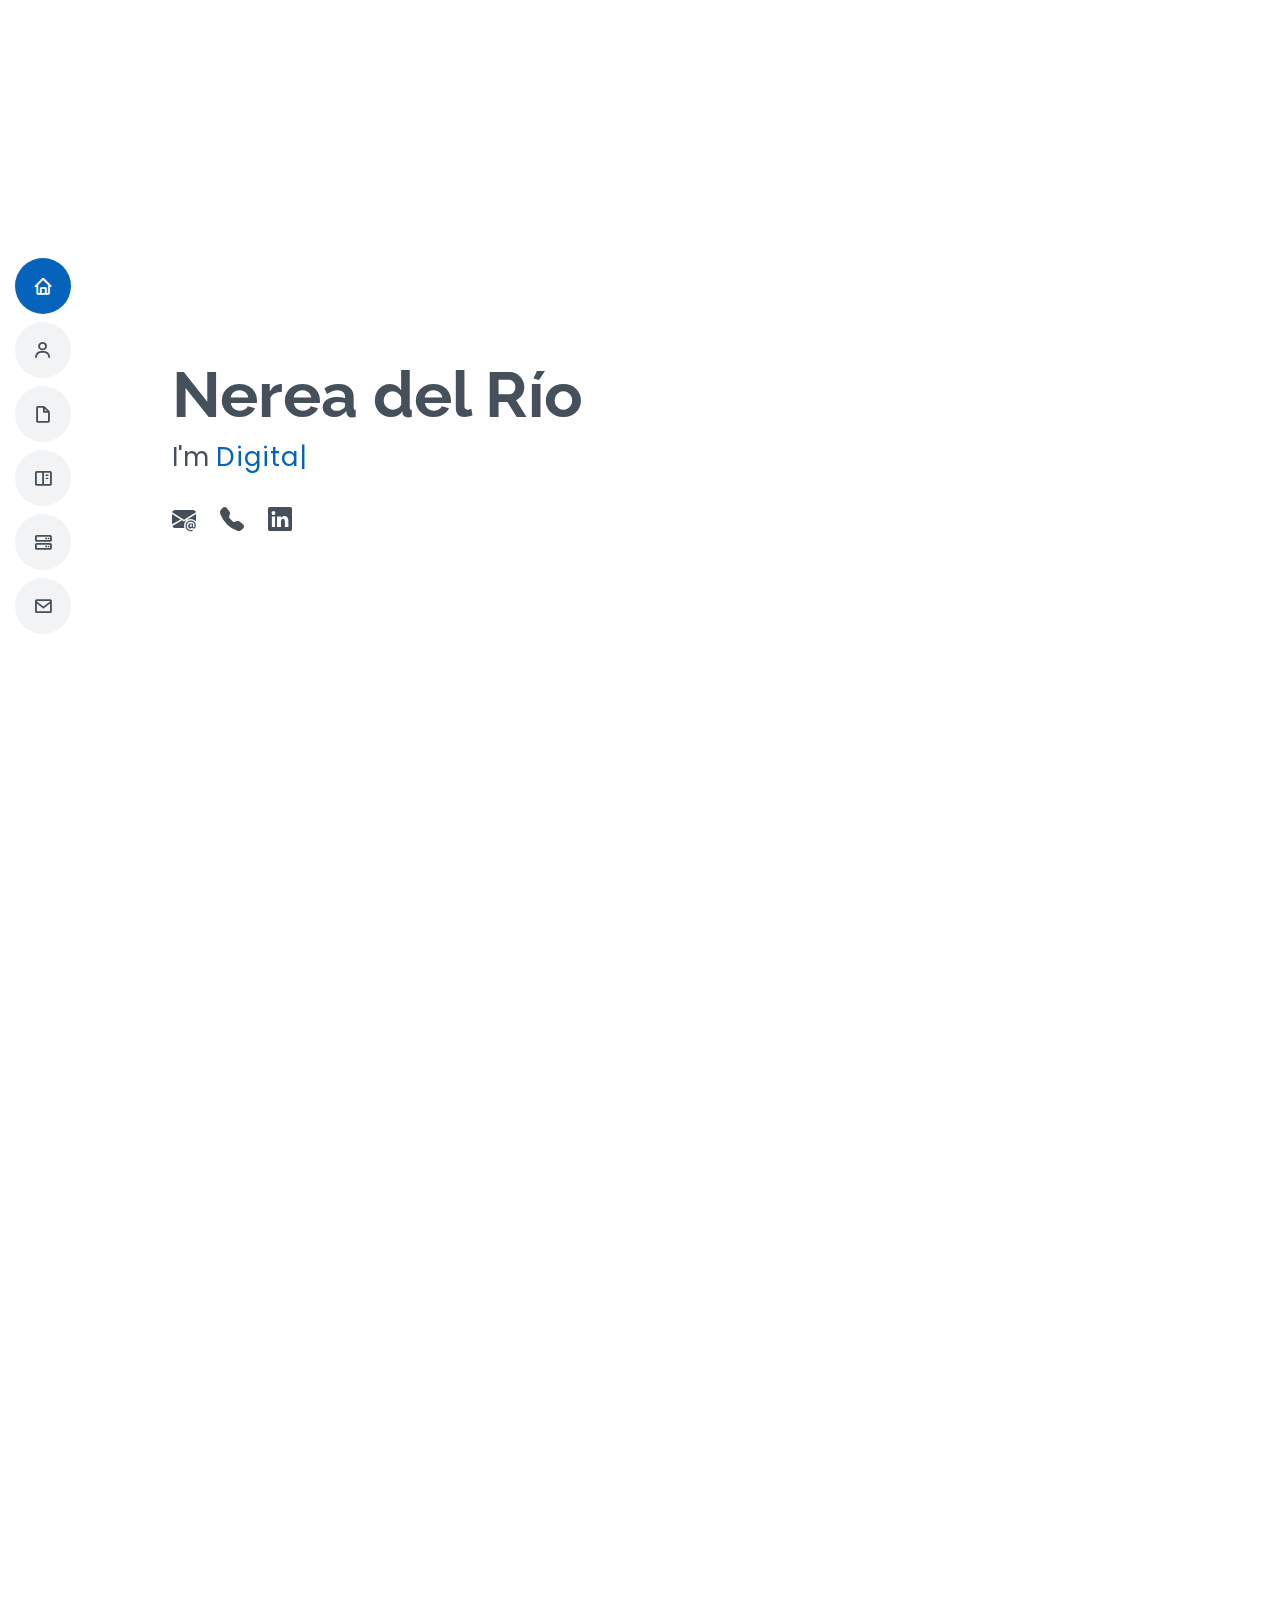
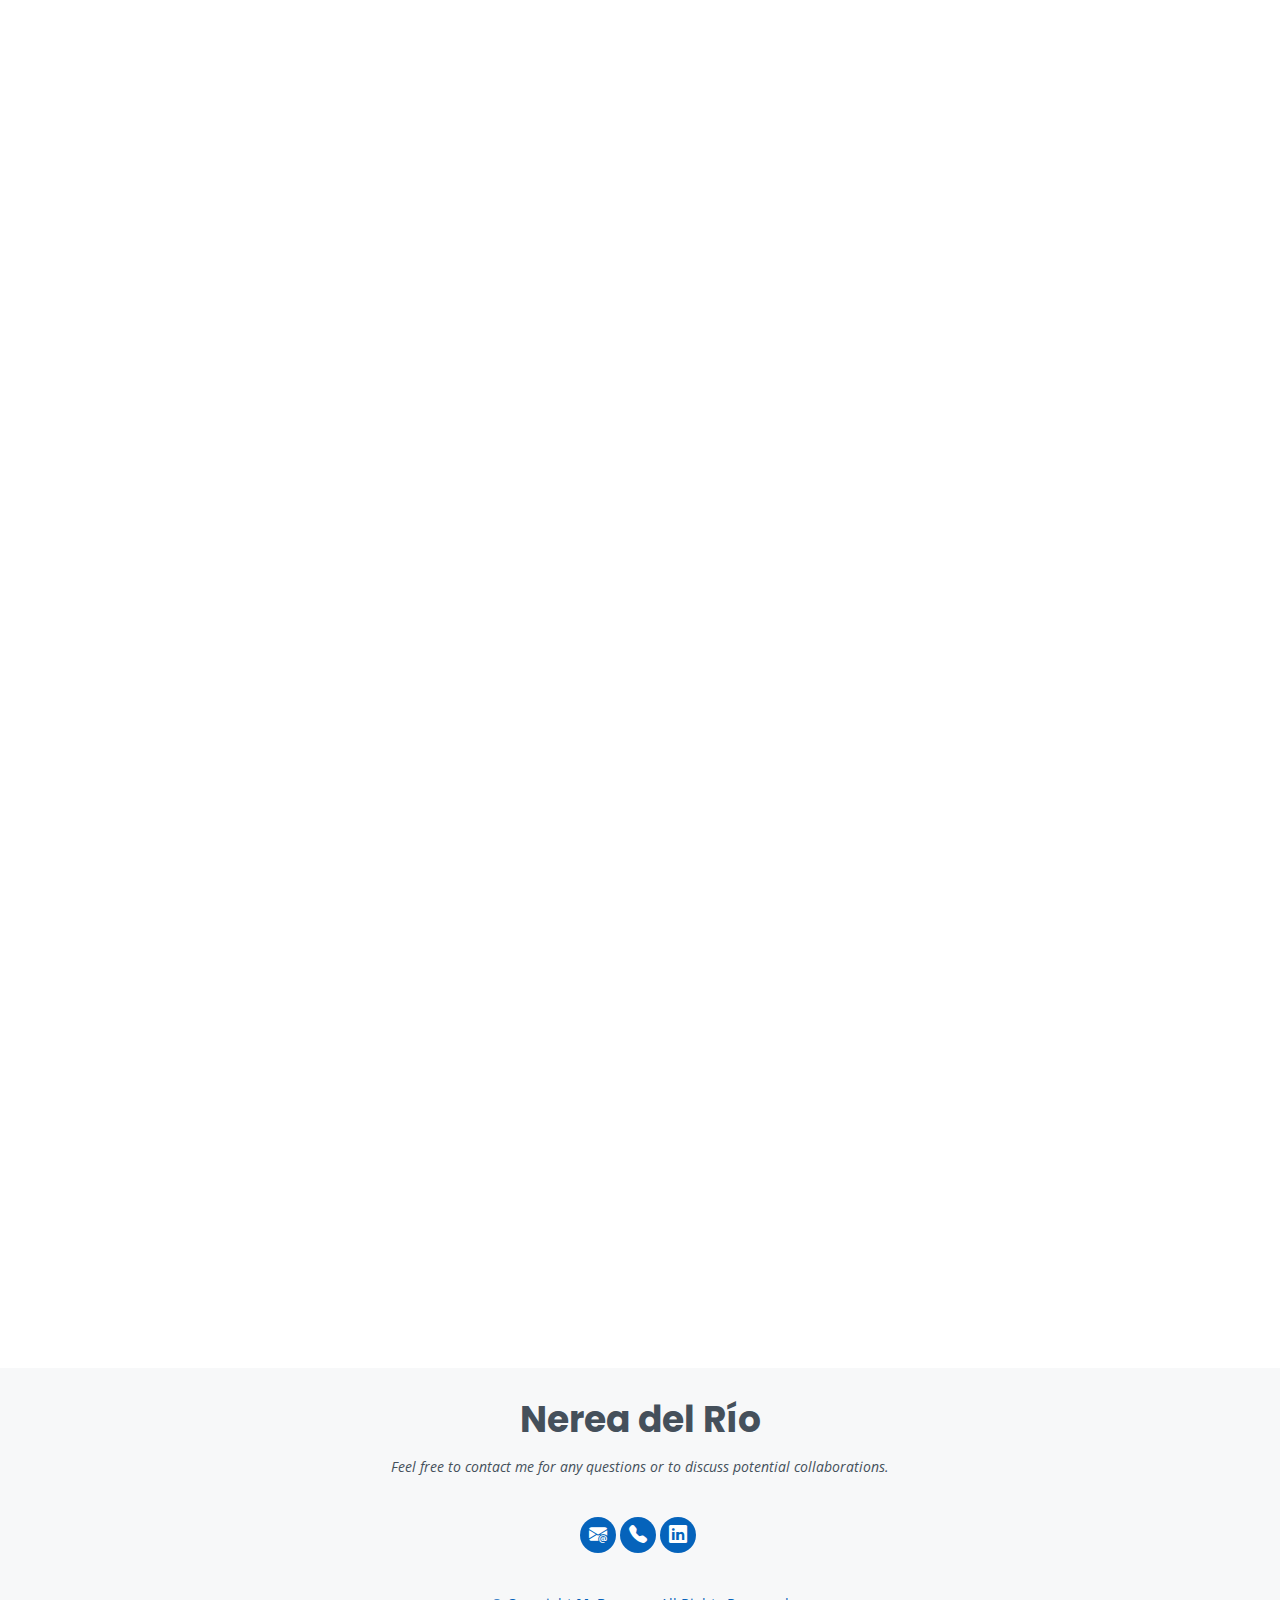
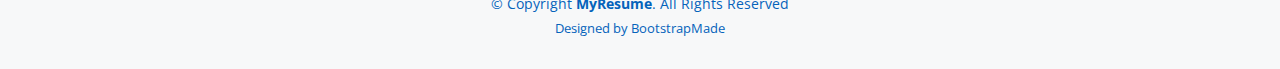
==== index.html @ ac8a1313 "First version" ====
<!DOCTYPE html>
<html lang="en">

<head>
  <meta charset="utf-8">
  <meta content="width=device-width, initial-scale=1.0" name="viewport">

  <title>Nerea del Río CV - Index</title>
  <meta content="" name="description">
  <meta
    content="Digital Marketing Specialist, Email and Automation Marketer, CRM Specialist, Content Creator, Social Media Manager, Webmaster, CV, web, resume, portfolio"
    name="keywords">

  <!-- Favicons -->
  <link href="assets/img/ndd.jpg" rel="icon">
  <link href="assets/img/ndd.jpg" rel="apple-touch-icon">

  <!-- Google Fonts -->
  <link
    href="https://fonts.googleapis.com/css?family=Open+Sans:300,300i,400,400i,600,600i,700,700i|Raleway:300,300i,400,400i,500,500i,600,600i,700,700i|Poppins:300,300i,400,400i,500,500i,600,600i,700,700i"
    rel="stylesheet">

  <!-- Vendor CSS Files -->
  <link href="assets/vendor/aos/aos.css" rel="stylesheet">
  <link href="assets/vendor/bootstrap/css/bootstrap.min.css" rel="stylesheet">
  <link href="assets/vendor/bootstrap-icons/bootstrap-icons.css" rel="stylesheet">
  <link href="assets/vendor/boxicons/css/boxicons.min.css" rel="stylesheet">
  <link href="assets/vendor/glightbox/css/glightbox.min.css" rel="stylesheet">
  <link href="assets/vendor/swiper/swiper-bundle.min.css" rel="stylesheet">

  <!-- Template Main CSS File -->
  <link href="assets/css/style.css" rel="stylesheet">

  <!-- =======================================================
  * Template Name: MyResume
  * Updated: Sep 18 2023 with Bootstrap v5.3.2
  * Template URL: https://bootstrapmade.com/free-html-bootstrap-template-my-resume/
  * Author: BootstrapMade.com
  * License: https://bootstrapmade.com/license/
  ======================================================== -->
</head>

<body>

  <!-- ======= Mobile nav toggle button ======= -->
  <!-- <button type="button" class="mobile-nav-toggle d-xl-none"><i class="bi bi-list mobile-nav-toggle"></i></button> -->
  <i class="bi bi-list mobile-nav-toggle d-lg-none"></i>
  <!-- ======= Header ======= -->
  <header id="header" class="d-flex flex-column justify-content-center">

    <nav id="navbar" class="navbar nav-menu">
      <ul>
        <li><a href="#hero" class="nav-link scrollto active"><i class="bx bx-home"></i> <span>Home</span></a></li>
        <li><a href="#about" class="nav-link scrollto"><i class="bx bx-user"></i> <span>About</span></a></li>
        <li><a href="#resume" class="nav-link scrollto"><i class="bx bx-file-blank"></i> <span>Resume</span></a></li>
        <li><a href="#portfolio" class="nav-link scrollto"><i class="bx bx-book-content"></i> <span>Portfolio</span></a>
        </li>
        <li><a href="#services" class="nav-link scrollto"><i class="bx bx-server"></i> <span>What I do</span></a></li>
        <li><a href="#contact" class="nav-link scrollto"><i class="bx bx-envelope"></i> <span>Contact</span></a></li>
      </ul>
    </nav><!-- .nav-menu -->

  </header><!-- End Header -->

  <!-- ======= Hero Section ======= -->
  <section id="hero" class="d-flex flex-column justify-content-center">
    <div class="container" data-aos="zoom-in" data-aos-delay="100">
      <h1>Nerea del Río</h1>
      <p>I'm <span class="typed"
          data-typed-items="Digital Marketing Specialist, Email and Automation Marketer, CRM Specialist, Content Creator, Social Media Manager, Webmaster"></span>
      </p>
      <div class="social-links">
        <a href="mailto:nedelrio98@gmail.com" class="linkedin"><i class="bi bi-envelope-at-fill"></i></a>
        <a href="tel:+31619508487" class="linkedin"><i class="bi bi-telephone-fill"></i></a>
        <a href="https://www.linkedin.com/in/nerea-del-r%C3%ADo-d%C3%ADez-64547a15b/" class="linkedin"><i
            class="bi bi-linkedin"></i></a>
      </div>
    </div>
  </section><!-- End Hero -->

  <main id="main">

    <!-- ======= About Section ======= -->
    <section id="about" class="about">
      <div class="container" data-aos="fade-up">

        <div class="section-title">
          <h2>About me</h2>
          <p>Welcome to my portfolio, showcasing my achievements and expertise in the dynamic
            marketing realm. With a passion for innovation, I've driven growth in the Spanish, English, Dutch, and
            French markets in collaboration with international teams. My career highlights include effective inbound
            marketing strategies, leveraging CRM systems, email campaigns and automation, corporate website, social
            media, and various tactics to boost conversions and customer loyalty.</p>

        </div>

      </div>
    </section><!-- End About Section -->

    <!-- ======= Resume Section ======= -->
    <section id="resume" class="resume">
      <div class="container" data-aos="fade-up">

        <div class="section-title">
          <h2>Resume</h2>

        </div>

        <div class="row">
          <div class="col-lg-6">
            <h3 class="resume-title">Education</h3>
            <div class="resume-item">
              <h4>MBA Master's in Business Administration</h4>
              <h5>2020 - 2022</h5>
              <p><em>EAE Business School</em></p>

            </div>
            <div class="resume-item">
              <h4>Business Management and Administration</h4>
              <h5>2016 - 2020</h5>
              <p><em>University of Barcelona</em></p>

            </div>
            <div class="resume-item">
              <h4>Minor in International Advertising</h4>
              <h5>2019 - 2020</h5>
              <p><em>HU University of Applied Sciences Utrecht</em></p>

            </div>
          </div>
          <div class="col-lg-6">
            <h3 class="resume-title">Professional Experience</h3>
            <div class="resume-item">
              <h4>Digital Marketing Specialist</h4>
              <h5>Sep 2020 - Present</h5>
              <p><em>Utrecht, The Netherlands </em></p>
              <ul>
                <li>Developed and executed the inbound marketing strategy consistently.</li>
                <li>Implemented lead generation and retention strategies across CRM, email, and advertising channels.
                </li>
                <li>Managed and created engaging social media and web content.</li>
                <li>Conducted data analysis to optimize digital communication.</li>
                <li>Led the new website development project.</li>
                <li>Researched Inbound marketing and positioning strategies.</li>
              </ul>
            </div>
            <div class="resume-item">
              <h4>Marketing Intern</h4>
              <h5>Feb 2020 - Aug 2020</h5>
              <p><em>Utrecht, The Netherlands</em></p>
              <ul>
                <li>Spanish inbound marketing strategy for Drillster.</li>
                <li>Manage Spanish localization of Drillster corporate website.</li>
                <li>Knowledge about sales and strategic account planning in international emerging markets.</li>
              </ul>
            </div>
          </div>
        </div>

      </div>
    </section><!-- End Resume Section -->

    <!-- ======= Portfolio Section ======= -->
    <section id="portfolio" class="portfolio section-bg">
      <div class="container" data-aos="fade-up">

        <div class="section-title">
          <h2>Portfolio</h2>
          <p>In this section, you will find a diverse array of projects and campaigns
            that I have conceptualized and executed, showcasing my proficiency in leveraging various digital channels
            and platforms to connect, engage, and convert target audiences. Whether you're seeking a comprehensive view
            of my work, looking for inspiration, or considering collaboration, this portfolio offers a glimpse into my
            journey as a digital marketer and my unwavering commitment to driving online success for brands.</p>
        </div>

        <div class="row">
          <div class="col-lg-12 d-flex justify-content-center" data-aos="fade-up" data-aos-delay="100">
            <ul id="portfolio-flters">
              <li data-filter="*" class="filter-active">All</li>
              <li data-filter=".filter-app">Digital Marketing Campaigns</li>
              <li data-filter=".filter-card">Marketing Technology Implementation</li>
              <li data-filter=".filter-web">Personal Branding</li>
            </ul>
          </div>
        </div>

        <div class="row portfolio-container" data-aos="fade-up" data-aos-delay="200">

          <div class="col-lg-4 col-md-6 portfolio-item filter-card">
            <div class="portfolio-wrap">
              <img src="assets/img/portfolio/Portfolio-1.jpg" class="img-fluid" alt="">
              <div class="portfolio-info">
                <h4>Website Redesign</h4>
                <p>Marketing technology implementation</p>
                <div class="portfolio-links">
                  <a href="portfolio-details-6.html" class="portfolio-details-lightbox" data-glightbox="type: external"
                    title="Portfolio Details"><i class="bx bx-link"></i></a>
                </div>
              </div>
            </div>
          </div>

          <div class="col-lg-4 col-md-6 portfolio-item filter-card">
            <div class="portfolio-wrap">
              <img src="assets/img/portfolio/Portfolio-2.jpg" class="img-fluid" alt="">
              <div class="portfolio-info">
                <h4>Marketing Automation</h4>
                <p>Marketing technology implementation</p>
                <div class="portfolio-links">
                  <a href="portfolio-details-1.html" class="portfolio-details-lightbox" data-glightbox="type: external"
                    title="Portfolio Details"><i class="bx bx-link"></i></a>
                </div>
              </div>
            </div>
          </div>

          <div class="col-lg-4 col-md-6 portfolio-item filter-app">
            <div class="portfolio-wrap">
              <img src="assets/img/portfolio/Portfolio-3.jpg" class="img-fluid" alt="">
              <div class="portfolio-info">
                <h4>Content Marketing</h4>
                <p>Digital marketing campaigns</p>
                <div class="portfolio-links">
                  <a href="portfolio-details-5.html" class="portfolio-details-lightbox" data-glightbox="type: external"
                    title="Portfolio Details"><i class="bx bx-link"></i></a>
                </div>
              </div>
            </div>
          </div>

          <div class="col-lg-4 col-md-6 portfolio-item filter-card">
            <div class="portfolio-wrap">
              <img src="assets/img/portfolio/Portfolio-5.jpg" class="img-fluid" alt="">
              <div class="portfolio-info">
                <h4>Social Media and Newsletter Campaigns</h4>
                <p>Digital marketing campaigns</p>
                <div class="portfolio-links">
                  <a href="portfolio-details-4.html" class="portfolio-details-lightbox" data-glightbox="type: external"
                    title="Portfolio Details"><i class="bx bx-link"></i></a>
                </div>
              </div>
            </div>
          </div>

          <div class="col-lg-4 col-md-6 portfolio-item filter-web">
            <div class="portfolio-wrap">
              <img src="assets/img/portfolio/Portfolio-6.jpg" class="img-fluid" alt="">
              <div class="portfolio-info">
                <h4>Personal Branding</h4>
                <div class="portfolio-links">
                  <a href="portfolio-details-2.html" class="portfolio-details-lightbox" data-glightbox="type: external"
                    title="Portfolio Details"><i class="bx bx-link"></i></a>
                </div>
              </div>
            </div>
          </div>

          <div class="col-lg-4 col-md-6 portfolio-item filter-app">
            <div class="portfolio-wrap">
              <img src="assets/img/portfolio/Portfolio-4.jpg" class="img-fluid" alt="">
              <div class="portfolio-info">
                <h4>Advertising Campaigns</h4>
                <p>Digital marketing campaigns</p>
                <div class="portfolio-links">
                  <a href="portfolio-details-3.html" class="portfolio-details-lightbox" data-glightbox="type: external"
                    title="Portfolio Details"><i class="bx bx-link"></i></a>
                </div>
              </div>
            </div>
          </div>

          <div class="col-lg-4 col-md-6 portfolio-item filter-app">
            <div class="portfolio-wrap">
              <img src="assets/img/portfolio/Portfolio-7.jpg" class="img-fluid" alt="">
              <div class="portfolio-info">
                <h4>Analytics and Reporting</h4>
                <p>Marketing technology implementation</p>
                <div class="portfolio-links">
                  <a href="portfolio-details-7.html" class="portfolio-details-lightbox" data-glightbox="type: external"
                    title="Portfolio Details"><i class="bx bx-link"></i></a>
                </div>
              </div>
            </div>
          </div>

        </div>

      </div>
    </section><!-- End Portfolio Section -->

    <!-- ======= Services Section ======= -->
    <section id="services" class="services">
      <div class="container" data-aos="fade-up">

        <div class="section-title">
          <h2>What I do</h2>
        </div>

        <div class="row">

          <div class="col-lg-4 col-md-6 d-flex align-items-stretch" data-aos="zoom-in" data-aos-delay="100">
            <div class="icon-box iconbox-blue">
              <div class="icon">
                <svg width="100" height="100" viewBox="0 0 600 600" xmlns="http://www.w3.org/2000/svg">
                  <path stroke="none" stroke-width="0" fill="#f5f5f5"
                    d="M300,521.0016835830174C376.1290562159157,517.8887921683347,466.0731472004068,529.7835943286574,510.70327084640275,468.03025145048787C554.3714126377745,407.6079735673963,508.03601936045806,328.9844924480964,491.2728898941984,256.3432110539036C474.5976632858925,184.082847569629,479.9380746630129,96.60480741107993,416.23090153303,58.64404602377083C348.86323505073057,18.502131276798302,261.93793281208167,40.57373210992963,193.5410806939664,78.93577620505333C130.42746243093433,114.334589627462,98.30271207620316,179.96522072025542,76.75703585869454,249.04625023123273C51.97151888228291,328.5150500222984,13.704378332031375,421.85034740162234,66.52175969318436,486.19268352777647C119.04800174914682,550.1803526380478,217.28368757567262,524.383925680826,300,521.0016835830174">
                  </path>
                </svg>
                <i class="bx bxl-dribbble"></i>
              </div>
              <h4><a href="">Marketing strategy development</a></h4>
            </div>
          </div>

          <div class="col-lg-4 col-md-6 d-flex align-items-stretch mt-4 mt-md-0" data-aos="zoom-in"
            data-aos-delay="200">
            <div class="icon-box iconbox-orange ">
              <div class="icon">
                <svg width="100" height="100" viewBox="0 0 600 600" xmlns="http://www.w3.org/2000/svg">
                  <path stroke="none" stroke-width="0" fill="#f5f5f5"
                    d="M300,582.0697525312426C382.5290701553225,586.8405444964366,449.9789794690241,525.3245884688669,502.5850820975895,461.55621195738473C556.606425686781,396.0723002908107,615.8543463187945,314.28637112970534,586.6730223649479,234.56875336149918C558.9533121215079,158.8439757836574,454.9685369536778,164.00468322053177,381.49747125262974,130.76875717737553C312.15926192815925,99.40240125094834,248.97055460311594,18.661163978235184,179.8680185752513,50.54337015887873C110.5421016452524,82.52863877960104,119.82277516462835,180.83849132639028,109.12597500060166,256.43424936330496C100.08760227029461,320.3096726198365,92.17705696193138,384.0621239912766,124.79988738764834,439.7174275375508C164.83382741302287,508.01625554203684,220.96474134820875,577.5009287672846,300,582.0697525312426">
                  </path>
                </svg>
                <i class="bx bx-file"></i>
              </div>
              <h4><a href="">Email and marketing automation</a></h4>
            </div>
          </div>

          <div class="col-lg-4 col-md-6 d-flex align-items-stretch mt-4 mt-lg-0" data-aos="zoom-in"
            data-aos-delay="300">
            <div class="icon-box iconbox-pink">
              <div class="icon">
                <svg width="100" height="100" viewBox="0 0 600 600" xmlns="http://www.w3.org/2000/svg">
                  <path stroke="none" stroke-width="0" fill="#f5f5f5"
                    d="M300,541.5067337569781C382.14930387511276,545.0595476570109,479.8736841581634,548.3450877840088,526.4010558755058,480.5488172755941C571.5218469581645,414.80211281144784,517.5187510058486,332.0715597781072,496.52539010469104,255.14436215662573C477.37192572678356,184.95920475031193,473.57363656557914,105.61284051026155,413.0603344069578,65.22779650032875C343.27470386102294,18.654635553484475,251.2091493199835,5.337323636656869,175.0934190732945,40.62881213300186C97.87086631185822,76.43348514350839,51.98124368387456,156.15599469081315,36.44837278890362,239.84606092416172C21.716077023791087,319.22268207091537,43.775223500013084,401.1760424656574,96.891909868211,461.97329694683043C147.22146801428983,519.5804099606455,223.5754009179313,538.201503339737,300,541.5067337569781">
                  </path>
                </svg>
                <i class="bx bx-tachometer"></i>
              </div>
              <h4><a href="">Analytics and reporting</a></h4>
            </div>
          </div>

          <div class="col-lg-4 col-md-6 d-flex align-items-stretch mt-4" data-aos="zoom-in" data-aos-delay="100">
            <div class="icon-box iconbox-yellow">
              <div class="icon">
                <svg width="100" height="100" viewBox="0 0 600 600" xmlns="http://www.w3.org/2000/svg">
                  <path stroke="none" stroke-width="0" fill="#f5f5f5"
                    d="M300,503.46388370962813C374.79870501325706,506.71871716319447,464.8034551963731,527.1746412648533,510.4981551193396,467.86667711651364C555.9287308511215,408.9015244558933,512.6030010748507,327.5744911775523,490.211057578863,256.5855673507754C471.097692560561,195.9906835881958,447.69079081568157,138.11976852964426,395.19560036434837,102.3242989838813C329.3053358748298,57.3949838291264,248.02791733380457,8.279543830951368,175.87071277845988,42.242879143198664C103.41431057327972,76.34704239035025,93.79494320519305,170.9812938413882,81.28167332365135,250.07896920659033C70.17666984294237,320.27484674793965,64.84698225790005,396.69656628748305,111.28512138212992,450.4950937839243C156.20124167950087,502.5303643271138,231.32542653798444,500.4755392045468,300,503.46388370962813">
                  </path>
                </svg>
                <i class="bx bx-layer"></i>
              </div>
              <h4><a href="">Website and social media management</a></h4>
            </div>
          </div>

          <div class="col-lg-4 col-md-6 d-flex align-items-stretch mt-4" data-aos="zoom-in" data-aos-delay="200">
            <div class="icon-box iconbox-red">
              <div class="icon">
                <svg width="100" height="100" viewBox="0 0 600 600" xmlns="http://www.w3.org/2000/svg">
                  <path stroke="none" stroke-width="0" fill="#f5f5f5"
                    d="M300,532.3542879108572C369.38199826031484,532.3153073249985,429.10787420159085,491.63046689027357,474.5244479745417,439.17860296908856C522.8885846962883,383.3225815378663,569.1668002868075,314.3205725914397,550.7432151929288,242.7694973846089C532.6665558377875,172.5657663291529,456.2379748765914,142.6223662098291,390.3689995646985,112.34683881706744C326.66090330228417,83.06452184765237,258.84405631176094,53.51806209861945,193.32584062364296,78.48882559362697C121.61183558270385,105.82097193414197,62.805066853699245,167.19869350419734,48.57481801355237,242.6138429142374C34.843463184063346,315.3850353017275,76.69343916112496,383.4422959591041,125.22947124332185,439.3748458443577C170.7312796277747,491.8107796887764,230.57421082200815,532.3932930995766,300,532.3542879108572">
                  </path>
                </svg>
                <i class="bx bx-slideshow"></i>
              </div>
              <h4><a href="">Content creation</a></h4>
            </div>
          </div>

          <div class="col-lg-4 col-md-6 d-flex align-items-stretch mt-4" data-aos="zoom-in" data-aos-delay="300">
            <div class="icon-box iconbox-teal">
              <div class="icon">
                <svg width="100" height="100" viewBox="0 0 600 600" xmlns="http://www.w3.org/2000/svg">
                  <path stroke="none" stroke-width="0" fill="#f5f5f5"
                    d="M300,566.797414625762C385.7384707136149,576.1784315230908,478.7894351017131,552.8928747891023,531.9192734346935,484.94944893311C584.6109503024035,417.5663521118492,582.489472248146,322.67544863468447,553.9536738515405,242.03673114598146C529.1557734026468,171.96086150256528,465.24506316201064,127.66468636344209,395.9583748389544,100.7403814666027C334.2173773831606,76.7482773500951,269.4350130405921,84.62216499799875,207.1952322260088,107.2889140133804C132.92018162631612,134.33871894543012,41.79353780512637,160.00259165414826,22.644507872594943,236.69541883565114C3.319112789854554,314.0945973066697,72.72355303640163,379.243833228382,124.04198916343866,440.3218312028393C172.9286146004772,498.5055451809895,224.45579914871206,558.5317968840102,300,566.797414625762">
                  </path>
                </svg>
                <i class="bx bx-arch"></i>
              </div>
              <h4><a href="">A/B testing</a></h4>
            </div>
          </div>

        </div>

      </div>
    </section><!-- End Services Section -->

    <!-- ======= Contact Section ======= -->
    <style>
      .contact .container {
        max-width: 800px;
        margin: 0 auto;
      }

      .center-content {
        text-align: center;
      }
    </style>
    <section id="contact" class="contact">
      <div class="container" data-aos="fade-up">

        <div class="section-title">
          <h2>Contact</h2>
        </div>

        <!-- <div class="row mt-1"> -->

        <!-- <div class="col-lg-4"> -->
        <div class="info">
          <div class="address">
            <i class="bi bi-geo-alt"></i>
            <h4>Location:</h4>
            <p>Utrecht, The Netherlands</p>
          </div>

          <div class="email">
            <i class="bi bi-envelope"></i>
            <h4>Email:</h4>
            <p> nedelrio98@gmail.com</p>
          </div>

          <div class="phone">
            <i class="bi bi-phone"></i>
            <h4>Call:</h4>
            <p>+31 619 50 84 87</p>
          </div>

        </div>

      </div>

      <div class="col-lg-8 mt-5 mt-lg-0">

      </div>

      </div>

      </div>
    </section><!-- End Contact Section -->

  </main><!-- End #main -->

  <!-- ======= Footer ======= -->
  <footer id="footer">
    <div class="container">
      <h3>Nerea del Río</h3>
      <p>Feel free to contact me for any questions or to discuss potential collaborations.</p>
      <div class="social-links">
        <a href="mailto:nedelrio98@gmail.com" class="linkedin"><i class="bi bi-envelope-at-fill"></i>
          <a href="tel:+31619508487" class="linkedin"><i class="bi bi-telephone-fill"></i>
            <a href="https://www.linkedin.com/in/nerea-del-r%C3%ADo-d%C3%ADez-64547a15b/" class="linkedin"><i
                class="bi bi-linkedin"></i>
      </div>
      <div class="copyright">
        &copy; Copyright <strong><span>MyResume</span></strong>. All Rights Reserved
      </div>
      <div class="credits">
        <!-- All the links in the footer should remain intact. -->
        <!-- You can delete the links only if you purchased the pro version. -->
        <!-- Licensing information: [license-url] -->
        <!-- Purchase the pro version with working PHP/AJAX contact form: https://bootstrapmade.com/free-html-bootstrap-template-my-resume/ -->
        Designed by <a href="https://bootstrapmade.com/">BootstrapMade</a>
      </div>
    </div>
  </footer><!-- End Footer -->

  <div id="preloader"></div>
  <a href="#" class="back-to-top d-flex align-items-center justify-content-center"><i
      class="bi bi-arrow-up-short"></i></a>

  <!-- Vendor JS Files -->
  <script src="assets/vendor/purecounter/purecounter_vanilla.js"></script>
  <script src="assets/vendor/aos/aos.js"></script>
  <script src="assets/vendor/bootstrap/js/bootstrap.bundle.min.js"></script>
  <script src="assets/vendor/glightbox/js/glightbox.min.js"></script>
  <script src="assets/vendor/isotope-layout/isotope.pkgd.min.js"></script>
  <script src="assets/vendor/swiper/swiper-bundle.min.js"></script>
  <script src="assets/vendor/typed.js/typed.umd.js"></script>
  <script src="assets/vendor/waypoints/noframework.waypoints.js"></script>
  <script src="assets/vendor/php-email-form/validate.js"></script>

  <!-- Template Main JS File -->
  <script src="assets/js/main.js"></script>

</body>

</html>
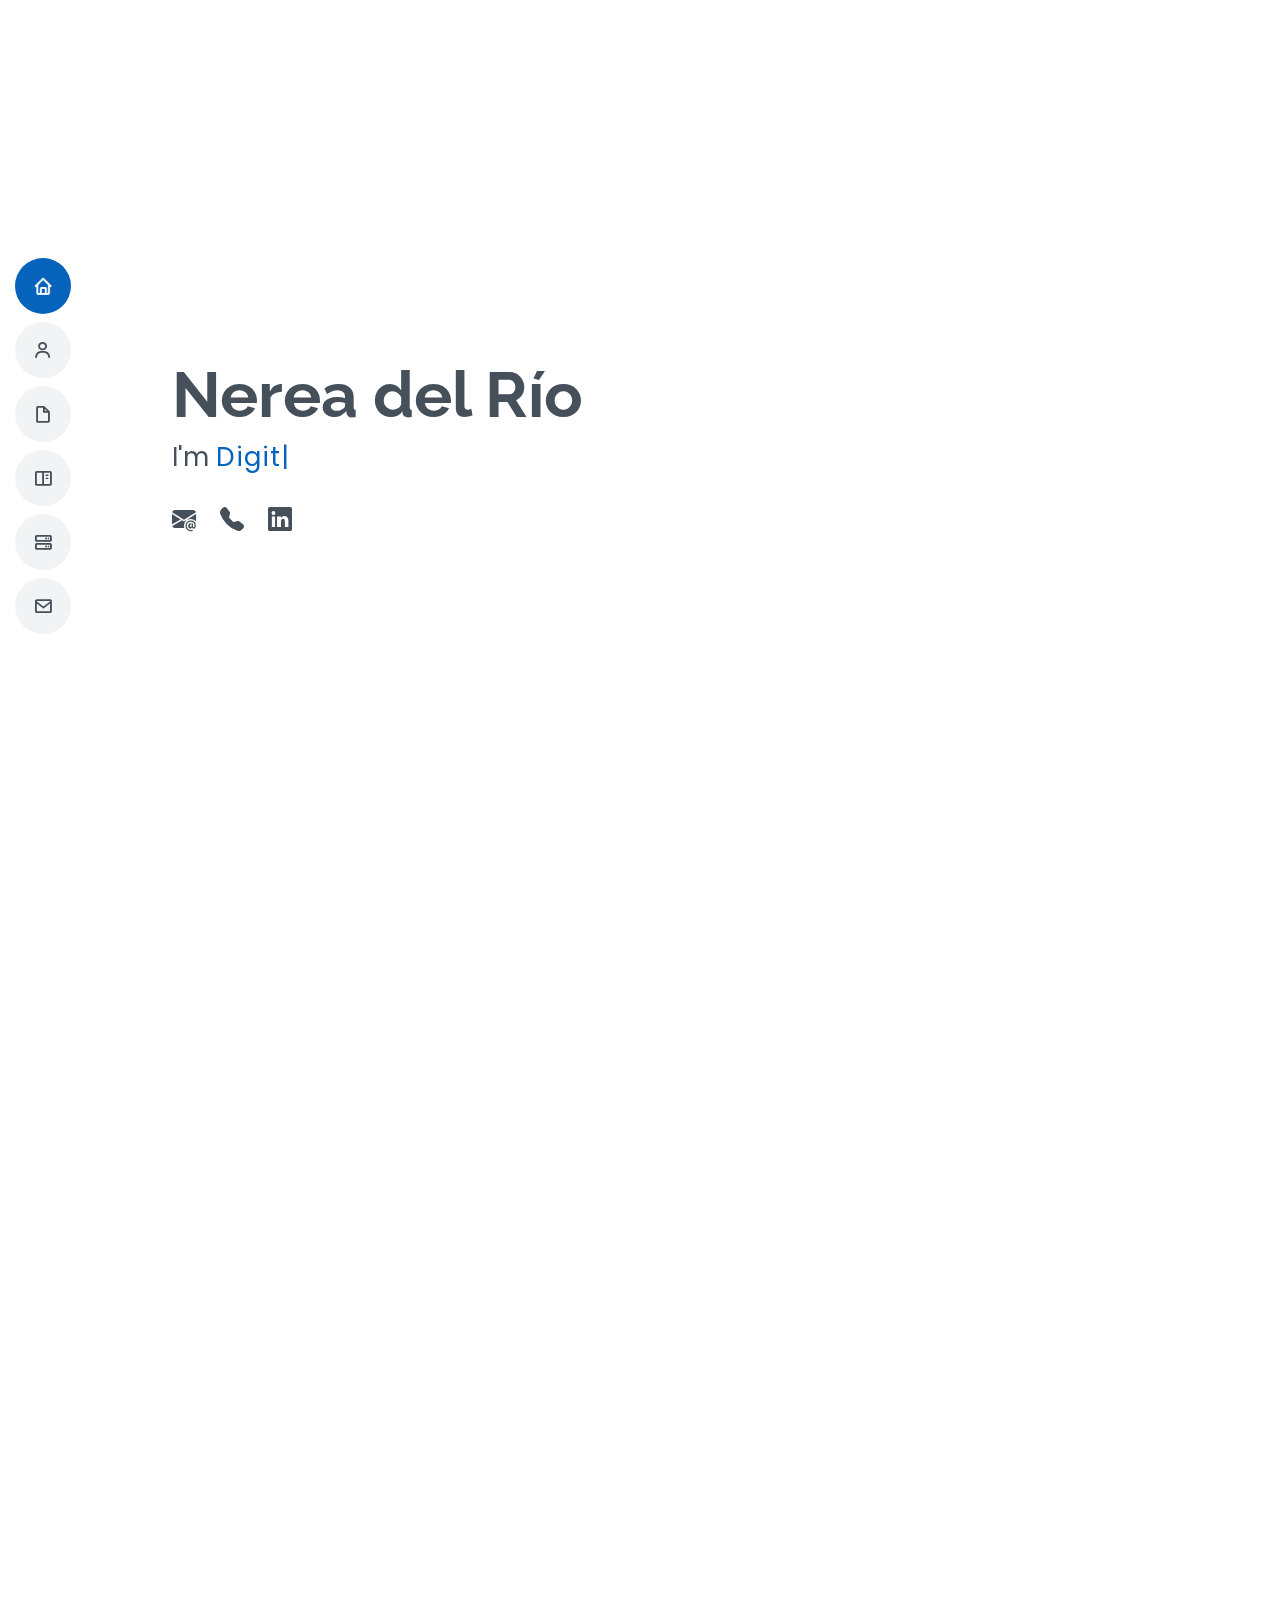
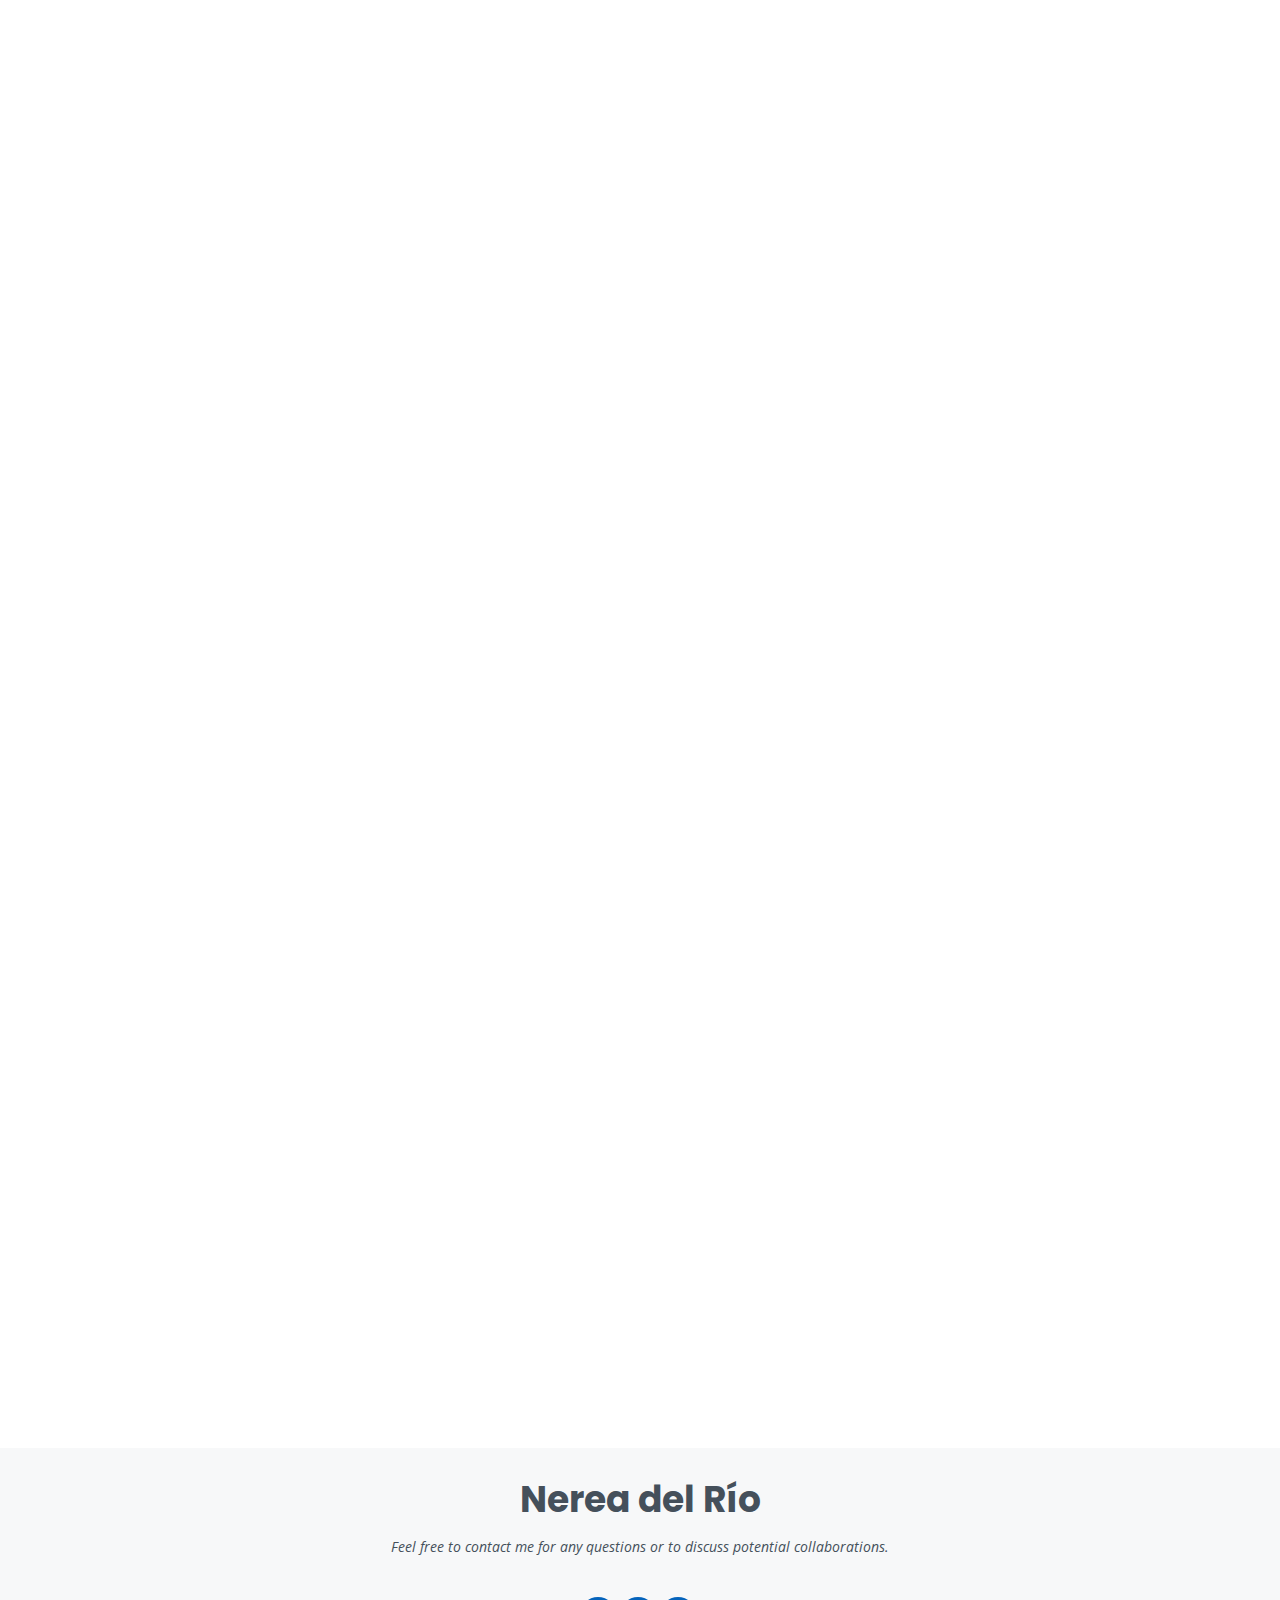
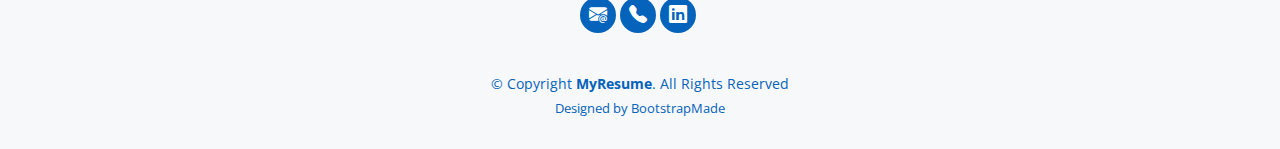
==== commit 7c501d0c: "resume_company name" ====
--- a/index.html
+++ b/index.html
@@ -133,6 +133,7 @@
             <div class="resume-item">
               <h4>Digital Marketing Specialist</h4>
               <h5>Sep 2020 - Present</h5>
+              <p><em>Drillster BV</em></p>
               <p><em>Utrecht, The Netherlands </em></p>
               <ul>
                 <li>Developed and executed the inbound marketing strategy consistently.</li>
@@ -147,6 +148,7 @@
             <div class="resume-item">
               <h4>Marketing Intern</h4>
               <h5>Feb 2020 - Aug 2020</h5>
+              <p><em>Drillster BV</em></p>
               <p><em>Utrecht, The Netherlands</em></p>
               <ul>
                 <li>Spanish inbound marketing strategy for Drillster.</li>
--- a/assets/css/style.css
+++ b/assets/css/style.css
@@ -274,7 +274,7 @@
 #hero {
   width: 100%;
   height: 100vh;
-  background: url("/Users/nereadelrio/Downloads/MyResume/assets/img/Nerea DRD.png") top right no-repeat;
+  background: url("assets/img/Nerea DRD.png") top right no-repeat;
   background-size: cover;
   position: relative;
 }
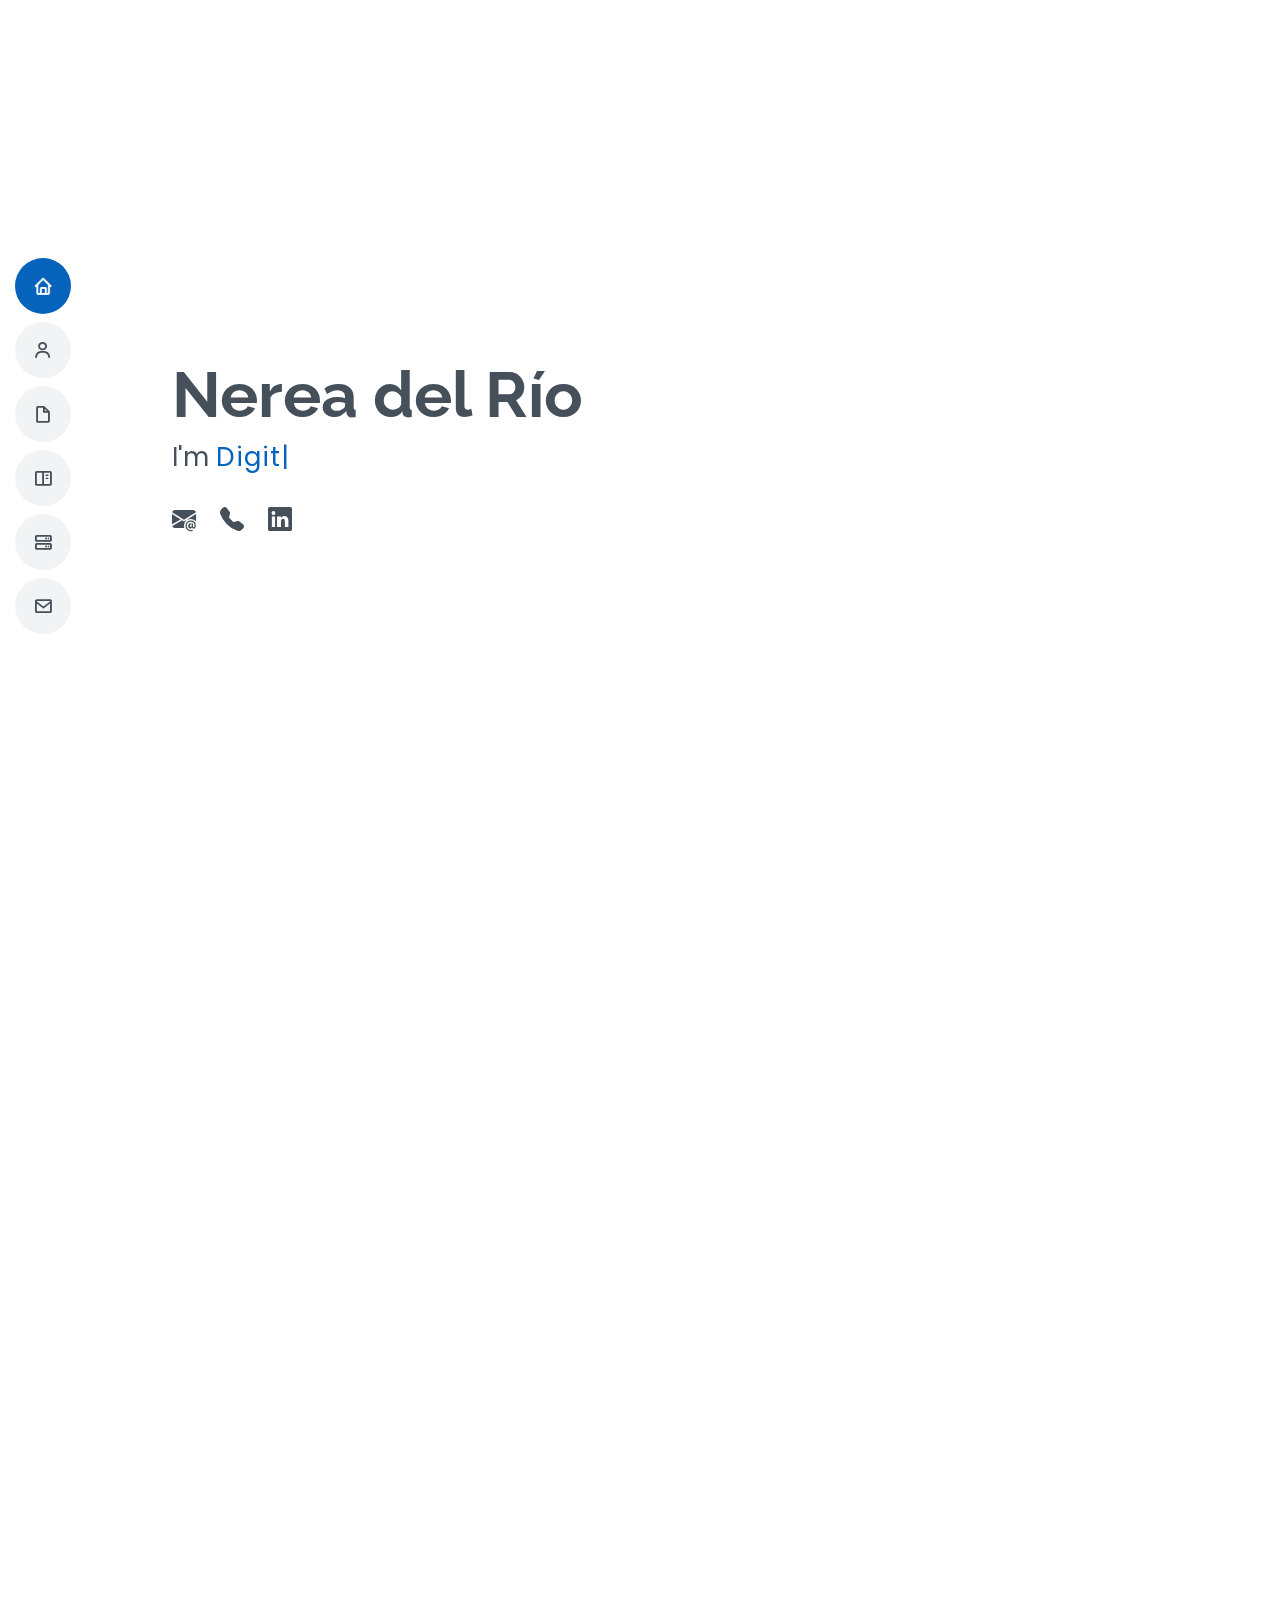
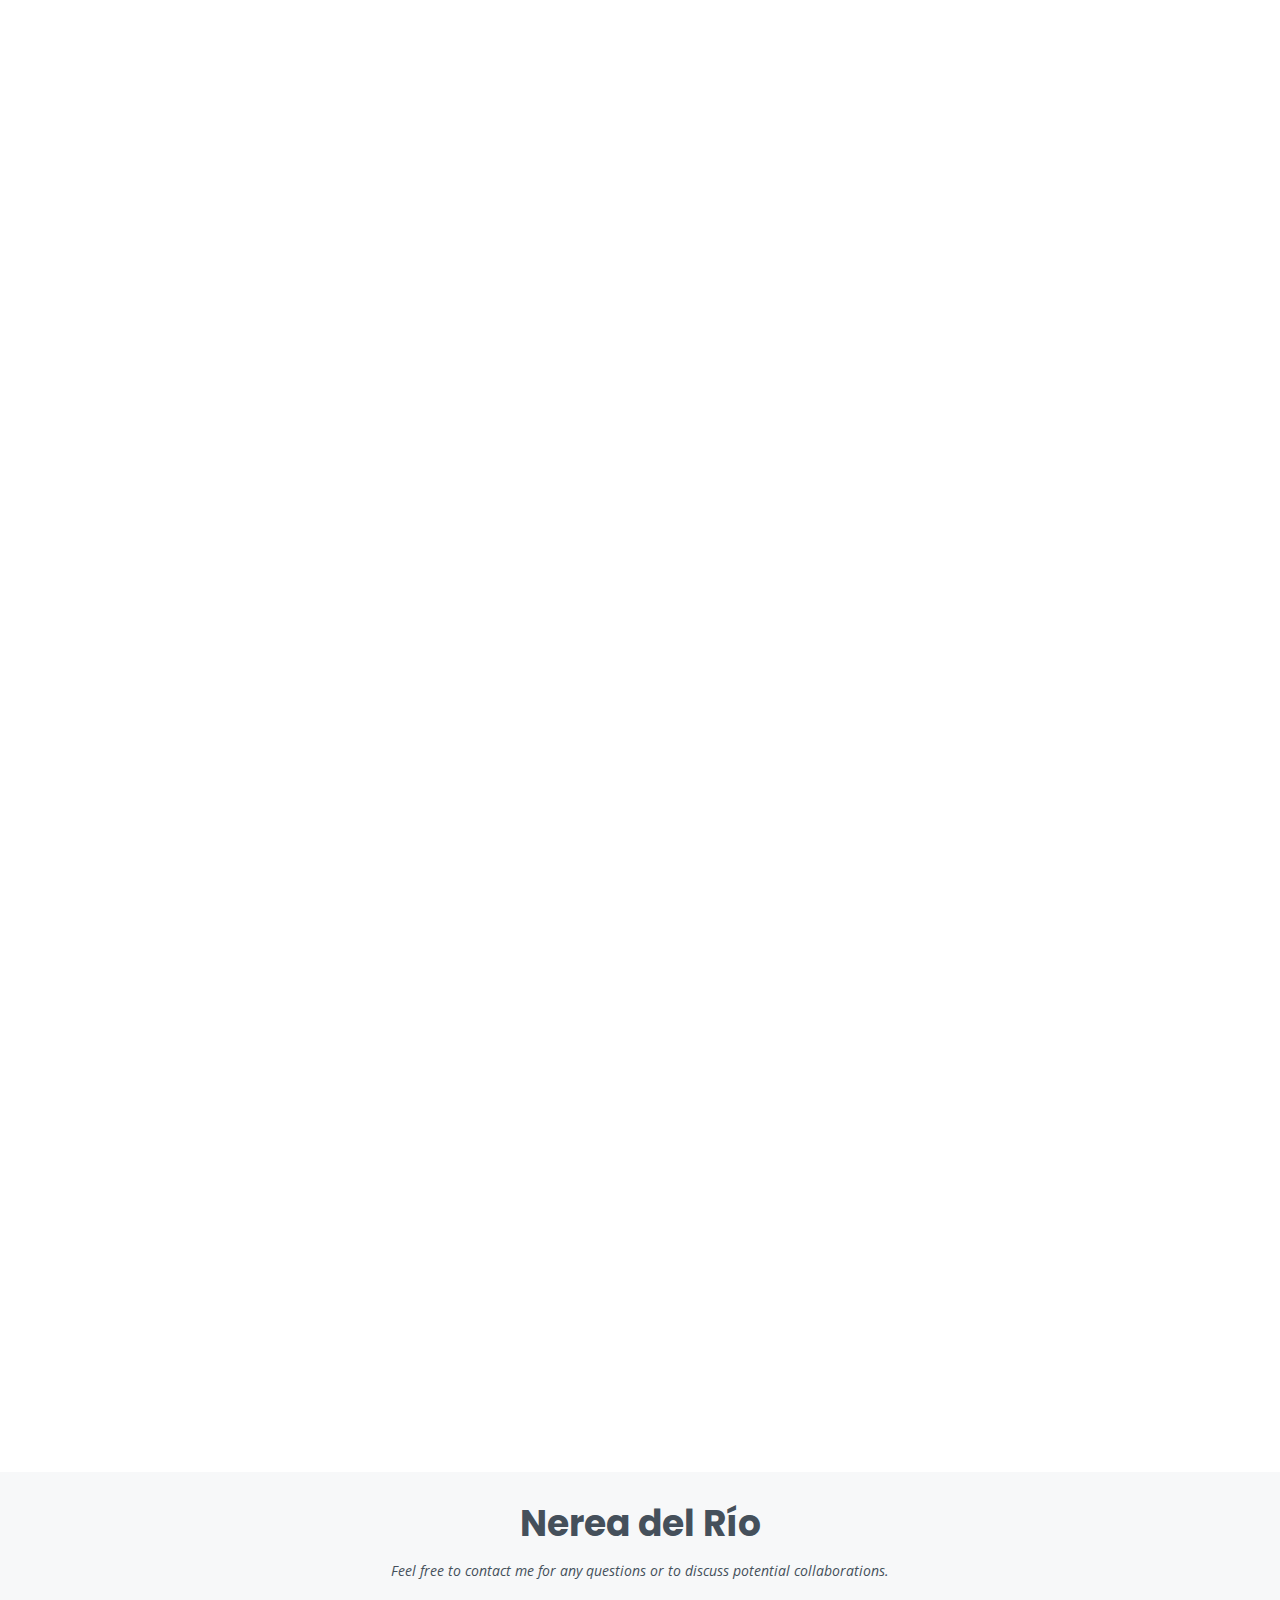
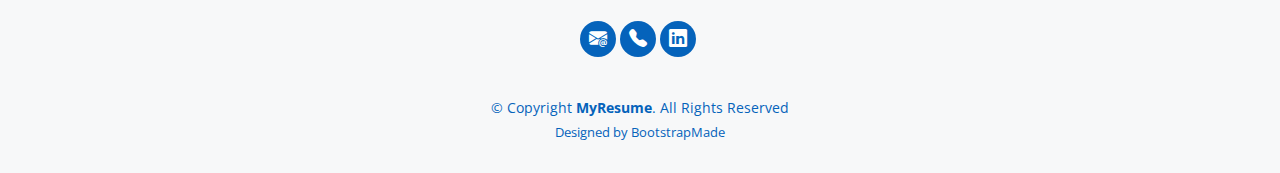
==== commit 5a6386f6: "Second commit" ====
--- a/index.html
+++ b/index.html
@@ -12,8 +12,8 @@
     name="keywords">
 
   <!-- Favicons -->
-  <link href="assets/img/ndd.jpg" rel="icon">
-  <link href="assets/img/ndd.jpg" rel="apple-touch-icon">
+  <link href="assets/img/ndd.png" rel="icon">
+  <link href="assets/img/ndd.png" rel="apple-touch-icon">
 
   <!-- Google Fonts -->
   <link
@@ -173,6 +173,8 @@
             and platforms to connect, engage, and convert target audiences. Whether you're seeking a comprehensive view
             of my work, looking for inspiration, or considering collaboration, this portfolio offers a glimpse into my
             journey as a digital marketer and my unwavering commitment to driving online success for brands.</p>
+
+          <p>*On mobile devices, click on every portfolio item to see the content.</p>
         </div>
 
         <div class="row">
--- a/assets/css/style.css
+++ b/assets/css/style.css
@@ -274,7 +274,7 @@
 #hero {
   width: 100%;
   height: 100vh;
-  background: url("assets/img/Nerea DRD.png") top right no-repeat;
+  background-image: url("assets/img/Nerea_DRD.jpg") top right no-repeat;
   background-size: cover;
   position: relative;
 }
